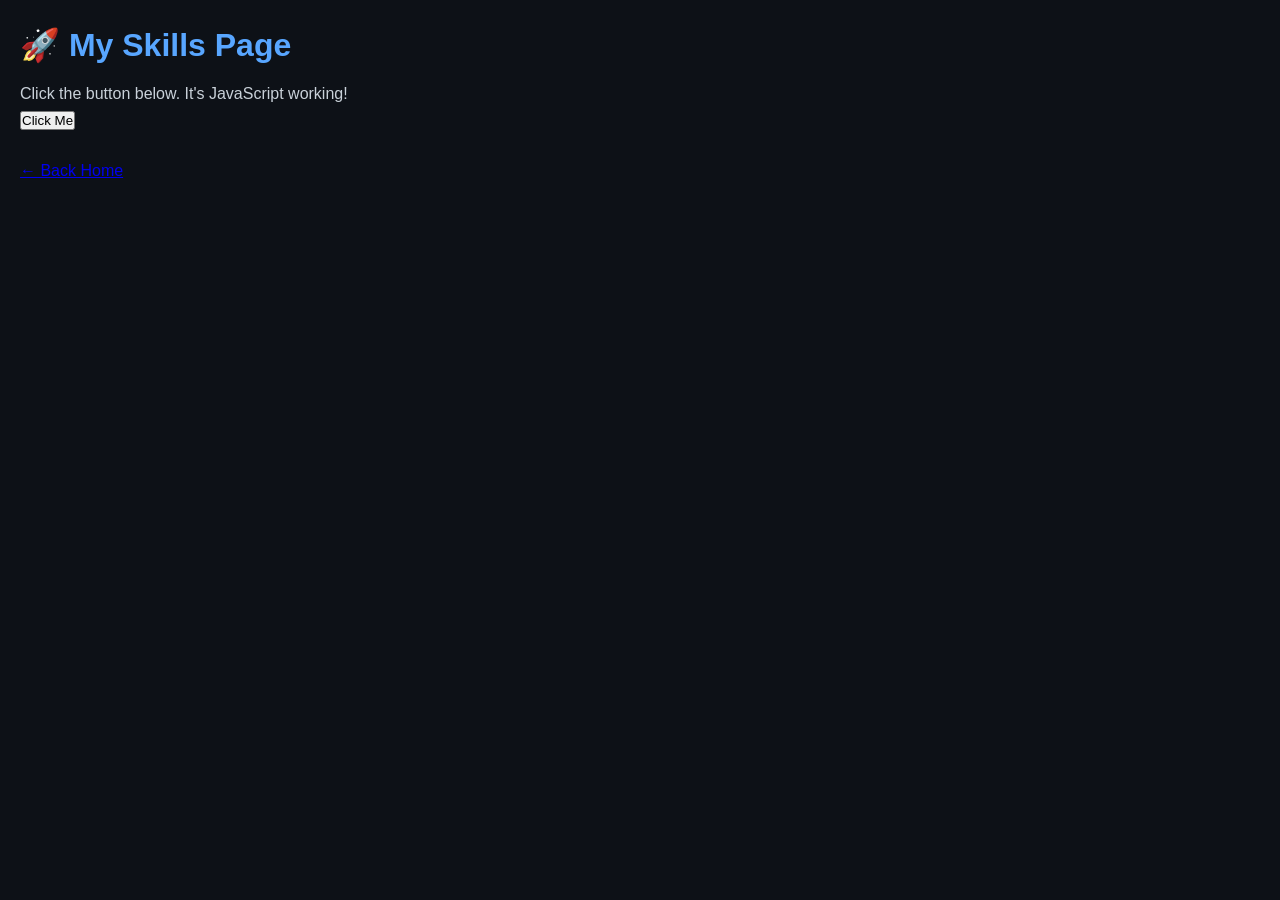
==== Skills.html @ d6498e76 "Add Skills.html with initial content and layout" ====
<!DOCTYPE html>
<html lang="en">
<head>
  <meta charset="UTF-8">
  <meta name="viewport" content="width=device-width, initial-scale=1.0">
  <title>My Skills - Olushola</title>
  <link rel="stylesheet" href="style.css">
</head>
<body>
  <div class="card">
    <h1>🚀 My Skills Page</h1>
    <p>Click the button below. It's JavaScript working!</p>
    
    <button onclick="sayHello()">Click Me</button>
    
    <br><br>
    <a href="index.html">← Back Home</a>
  </div>

  <script src="app.js"></script>
</body>
</html>
---- style.css ----
/* Dark GitHub theme style */
* {
  margin: 0;
  padding: 0;
  box-sizing: border-box;
}

body {
  font-family: 'Segoe UI', Arial, sans-serif;
  background: #0d1117;
  color: #c9d1d9;
  line-height: 1.6;
  padding: 20px;
}

.container {
  max-width: 700px;
  margin: 0 auto;
  background: #161b22;
  padding: 30px;
  border-radius: 12px;
  border: 1px solid #30363d;
}

h1 {
  color: #58a6ff;
  font-size: 2rem;
  margin-bottom: 10px;
}

h2 {
  color: #7ee787;
  margin-top: 25px;
  margin-bottom: 10px;
  border-bottom: 1px solid #30363d;
  padding-bottom: 5px;
}

.subtext {
  color: #8b949e;
}

ul {
  padding-left: 20px;
}

li {
  margin-bottom: 8px;
}

footer {
  text-align: center;
  margin-top: 30px;
  color: #8b949e;
  font-size: 0.9rem;
}
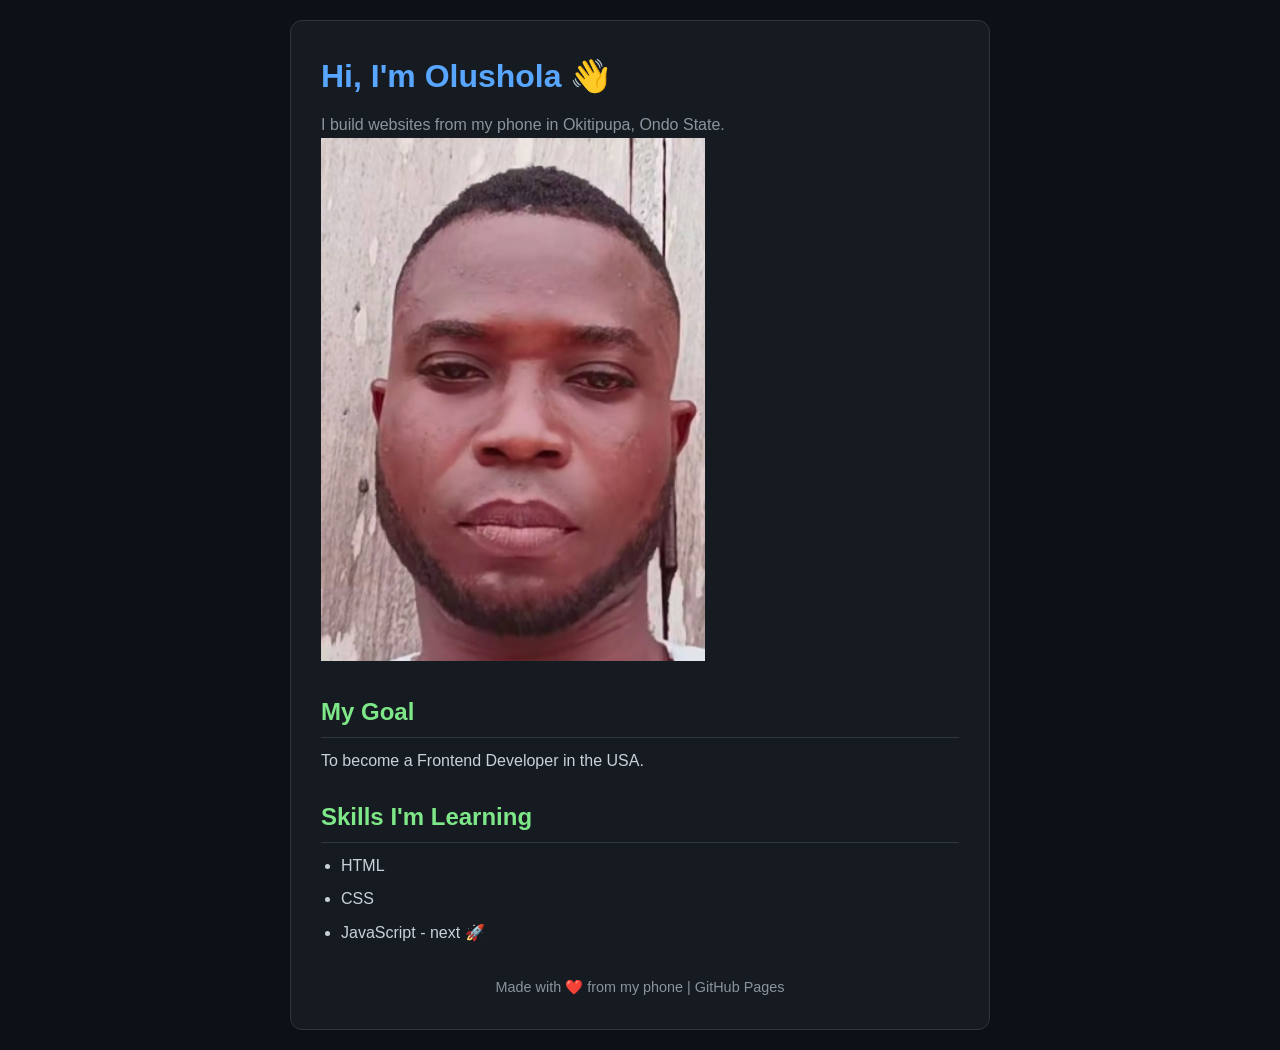
==== commit 808c35a7: "Revamp Skills page layout and content" ====
--- a/Skills.html
+++ b/Skills.html
@@ -3,20 +3,35 @@
 <head>
   <meta charset="UTF-8">
   <meta name="viewport" content="width=device-width, initial-scale=1.0">
-  <title>My Skills - Olushola</title>
+  <title>Olushola | Frontend Developer</title>
   <link rel="stylesheet" href="style.css">
 </head>
 <body>
-  <div class="card">
-    <h1>🚀 My Skills Page</h1>
-    <p>Click the button below. It's JavaScript working!</p>
-    
-    <button onclick="sayHello()">Click Me</button>
-    
-    <br><br>
-    <a href="index.html">← Back Home</a>
+  <div class="container">
+    <header>
+      <h1>Hi, I'm Olushola 👋</h1>
+      <p class="subtext">I build websites from my phone in Okitipupa, Ondo State.</p>
+    </header>
+
+    <img src="me.jpg" alt="Olushola's Photo" class="profile-pic">
+
+    <section>
+      <h2>My Goal</h2>
+      <p>To become a Frontend Developer in the USA.</p>
+    </section>
+
+    <section>
+      <h2>Skills I'm Learning</h2>
+      <ul>
+        <li>HTML</li>
+        <li>CSS</li>
+        <li>JavaScript - next 🚀</li>
+      </ul>
+    </section>
+
+    <footer>
+      <p>Made with ❤️ from my phone | GitHub Pages</p>
+    </footer>
   </div>
-
-  <script src="app.js"></script>
 </body>
 </html>
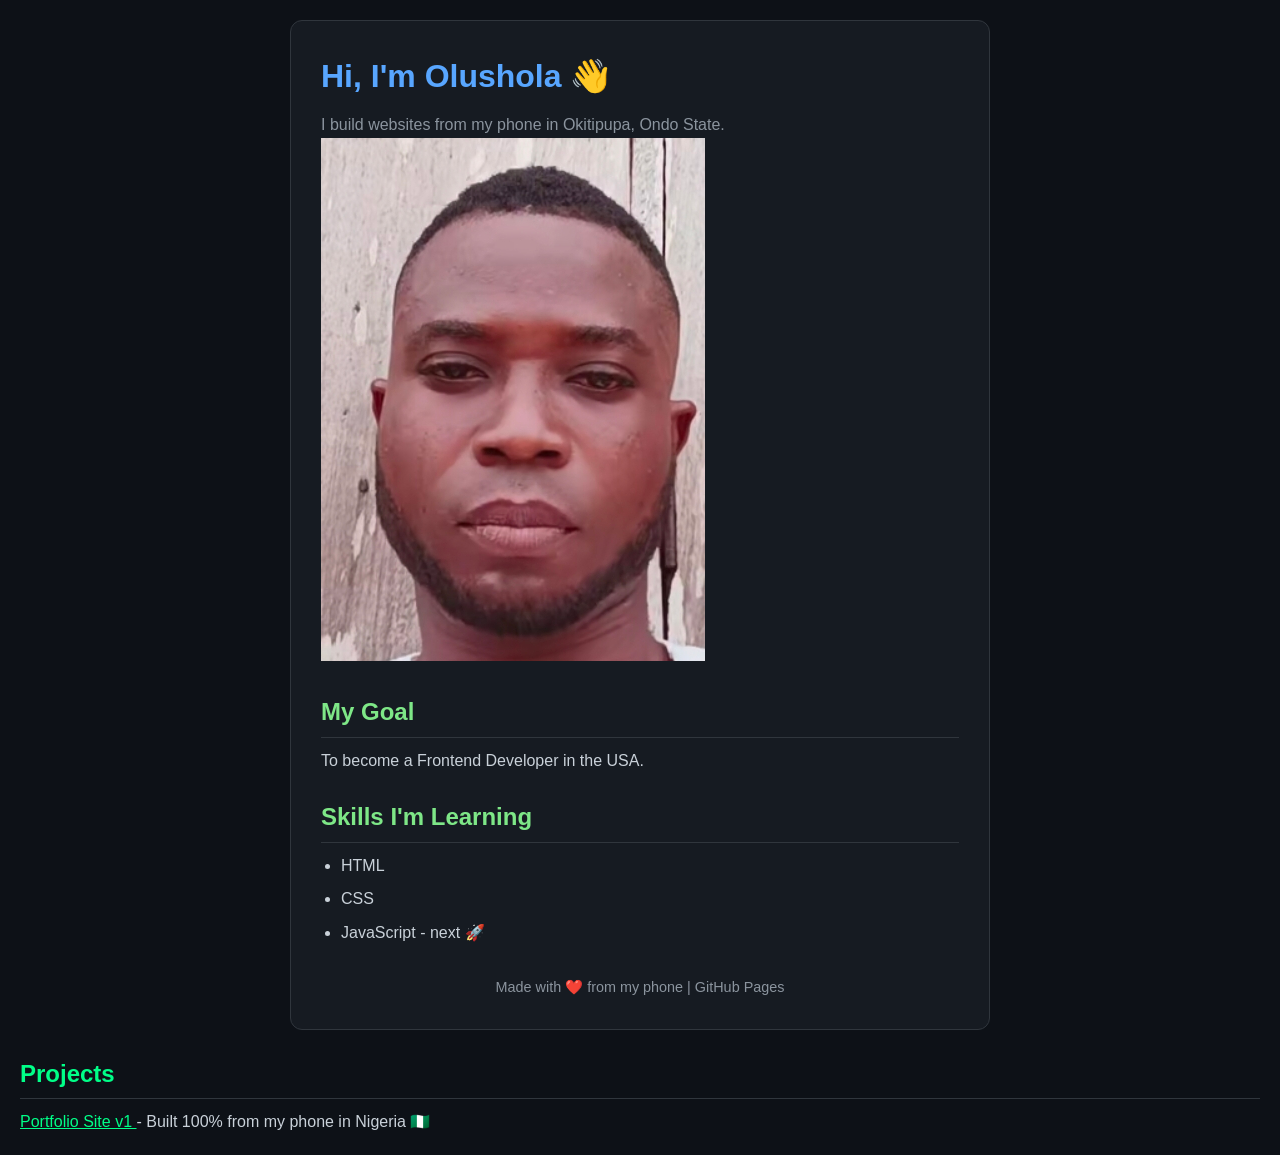
==== commit 1dc45b9d: "Add projects section to Skills.html Added a new section for projects with a link to the portfolio si" ====
--- a/Skills.html
+++ b/Skills.html
@@ -34,4 +34,9 @@
     </footer>
   </div>
 </body>
-</html>
+</html><h2 style="color: #00FF88;">Projects</h2>
+<p>
+  <a href="https://olushola-dep.github.io/my-first-project/" target="_blank" style="color: #00FF88;">
+    Portfolio Site v1
+  </a> - Built 100% from my phone in Nigeria 🇳🇬
+</p>
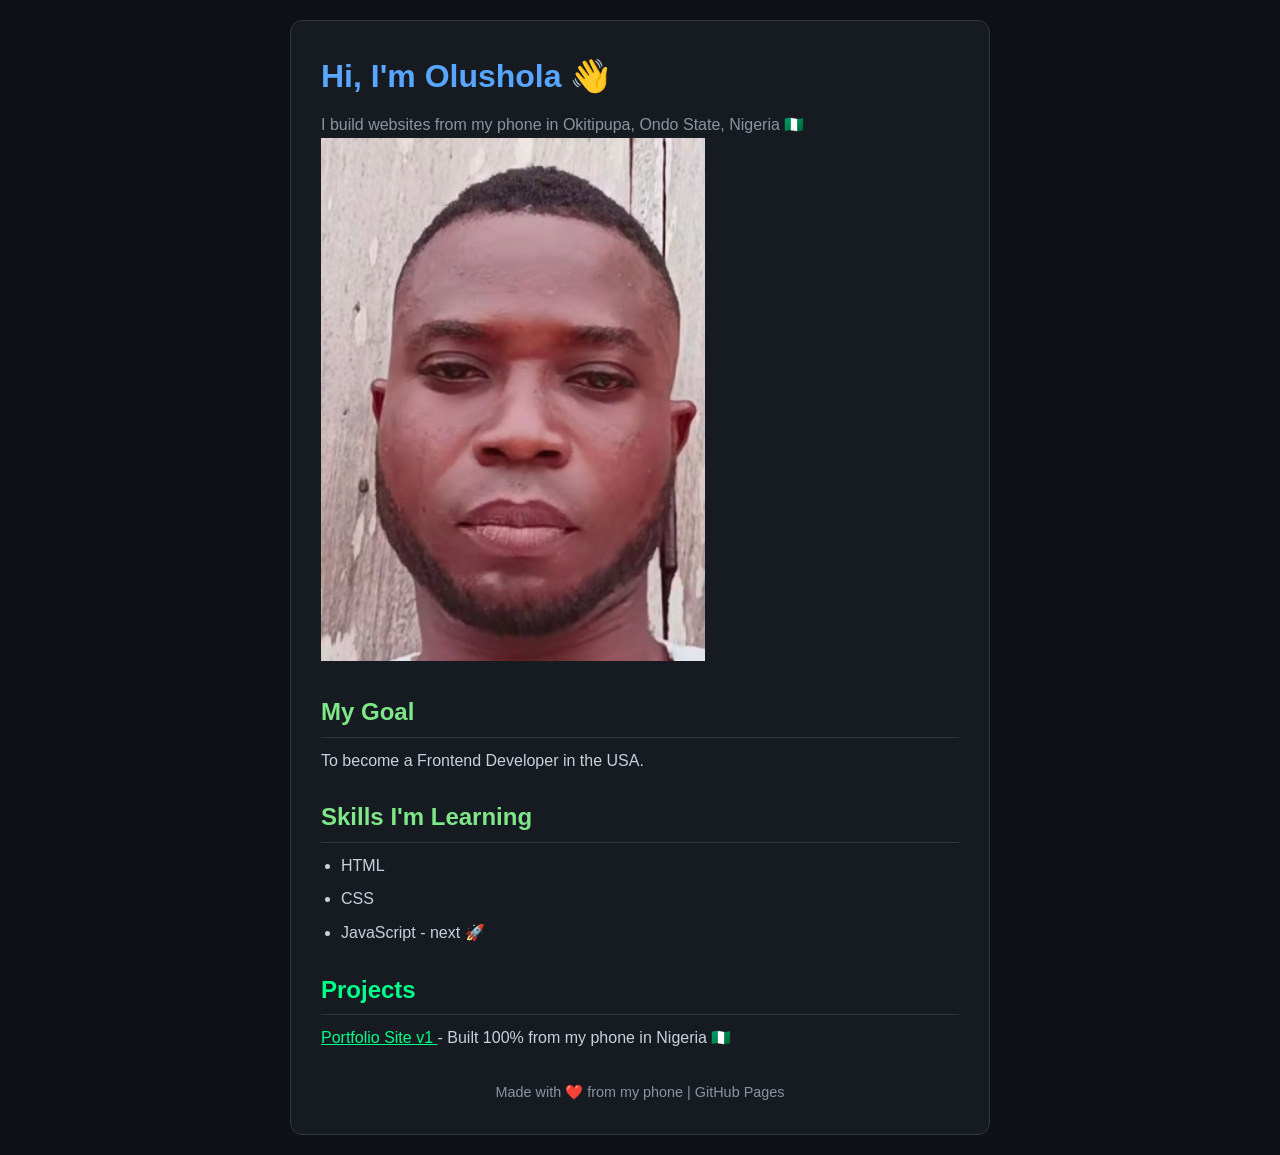
==== commit 9b2a6c8b: "Refactor Skills.html for improved structure" ====
--- a/Skills.html
+++ b/Skills.html
@@ -1,42 +1,46 @@
 <!DOCTYPE html>
 <html lang="en">
 <head>
-  <meta charset="UTF-8">
-  <meta name="viewport" content="width=device-width, initial-scale=1.0">
-  <title>Olushola | Frontend Developer</title>
-  <link rel="stylesheet" href="style.css">
+    <meta charset="UTF-8">
+    <meta name="viewport" content="width=device-width, initial-scale=1.0">
+    <title>Olushola | Frontend Developer</title>
+    <link rel="stylesheet" href="style.css">
 </head>
 <body>
-  <div class="container">
-    <header>
-      <h1>Hi, I'm Olushola 👋</h1>
-      <p class="subtext">I build websites from my phone in Okitipupa, Ondo State.</p>
-    </header>
+    <div class="container">
+        <header>
+            <h1>Hi, I'm Olushola 👋</h1>
+            <p class="subtext">I build websites from my phone in Okitipupa, Ondo State, Nigeria 🇳🇬</p>
+        </header>
 
-    <img src="me.jpg" alt="Olushola's Photo" class="profile-pic">
+        <img src="me.jpg" alt="Olushola's Photo" class="profile-pic">
 
-    <section>
-      <h2>My Goal</h2>
-      <p>To become a Frontend Developer in the USA.</p>
-    </section>
+        <section>
+            <h2>My Goal</h2>
+            <p>To become a Frontend Developer in the USA.</p>
+        </section>
 
-    <section>
-      <h2>Skills I'm Learning</h2>
-      <ul>
-        <li>HTML</li>
-        <li>CSS</li>
-        <li>JavaScript - next 🚀</li>
-      </ul>
-    </section>
+        <section>
+            <h2>Skills I'm Learning</h2>
+            <ul>
+                <li>HTML</li>
+                <li>CSS</li>
+                <li>JavaScript - next 🚀</li>
+            </ul>
+        </section>
 
-    <footer>
-      <p>Made with ❤️ from my phone | GitHub Pages</p>
-    </footer>
-  </div>
+        <section>
+            <h2 style="color: #00FF88;">Projects</h2>
+            <p>
+                <a href="https://olushola-dep.github.io/my-first-project/" target="_blank" style="color: #00FF88;">
+                    Portfolio Site v1
+                </a> - Built 100% from my phone in Nigeria 🇳🇬
+            </p>
+        </section>
+
+        <footer>
+            <p>Made with ❤️ from my phone | GitHub Pages</p>
+        </footer>
+    </div>
 </body>
-</html><h2 style="color: #00FF88;">Projects</h2>
-<p>
-  <a href="https://olushola-dep.github.io/my-first-project/" target="_blank" style="color: #00FF88;">
-    Portfolio Site v1
-  </a> - Built 100% from my phone in Nigeria 🇳🇬
-</p>
+</html>
